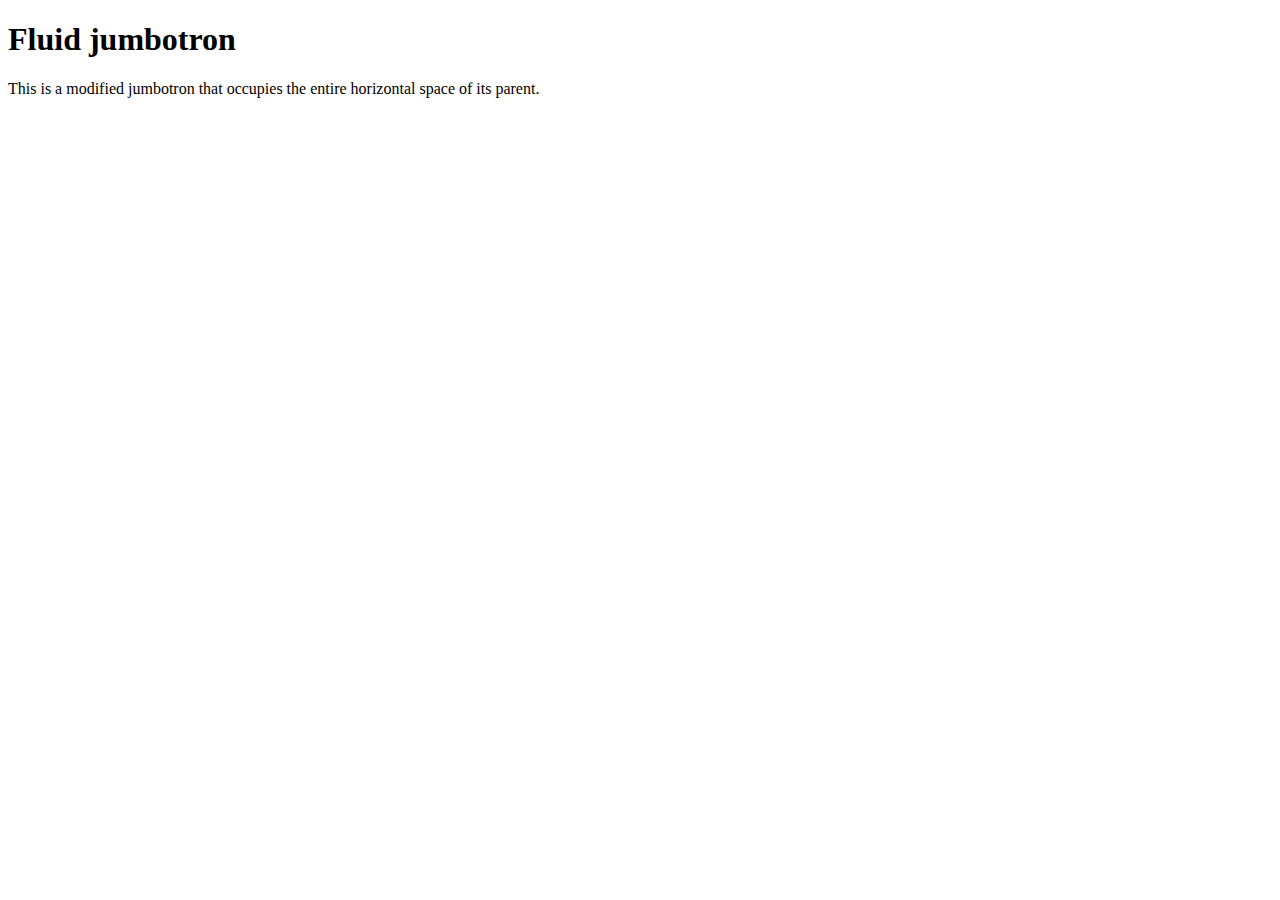
==== About.html @ 93a320b1 "finished home page" ====
<!DOCTYPE html>
<html lang="en">
  <head>
    <meta charset="utf-8">
    <title>My Profile</title>
    <meta name="viewport" content="width=device-width, initial-scale=1.0">
    <!-- BOOTSTRAP CSS -->
    <link rel="stylesheet" href="https://cdn.jsdelivr.net/npm/bootstrap@4.5.3/dist/css/bootstrap.min.css" integrity="sha384-TX8t27EcRE3e/ihU7zmQxVncDAy5uIKz4rEkgIXeMed4M0jlfIDPvg6uqKI2xXr2" crossorigin="anonymous">
    <!-- CUSTOM CSS -->
    <link rel="stylesheet" href="./styles/about.css">
  </head>
  <body>
    <div class="jumbotron jumbotron-fluid">
      <div class="container">
        <h1 class="display-4">Fluid jumbotron</h1>
        <p class="lead">This is a modified jumbotron that occupies the entire horizontal space of its parent.</p>
      </div>
    </div>

    <script src="https://code.jquery.com/jquery-3.5.1.slim.min.js" integrity="sha384-DfXdz2htPH0lsSSs5nCTpuj/zy4C+OGpamoFVy38MVBnE+IbbVYUew+OrCXaRkfj" crossorigin="anonymous"></script>
    <script src="https://cdn.jsdelivr.net/npm/popper.js@1.16.1/dist/umd/popper.min.js" integrity="sha384-9/reFTGAW83EW2RDu2S0VKaIzap3H66lZH81PoYlFhbGU+6BZp6G7niu735Sk7lN" crossorigin="anonymous"></script>
    <script src="https://cdn.jsdelivr.net/npm/bootstrap@4.5.3/dist/js/bootstrap.min.js" integrity="sha384-w1Q4orYjBQndcko6MimVbzY0tgp4pWB4lZ7lr30WKz0vr/aWKhXdBNmNb5D92v7s" crossorigin="anonymous"></script>
  </body>
</html>
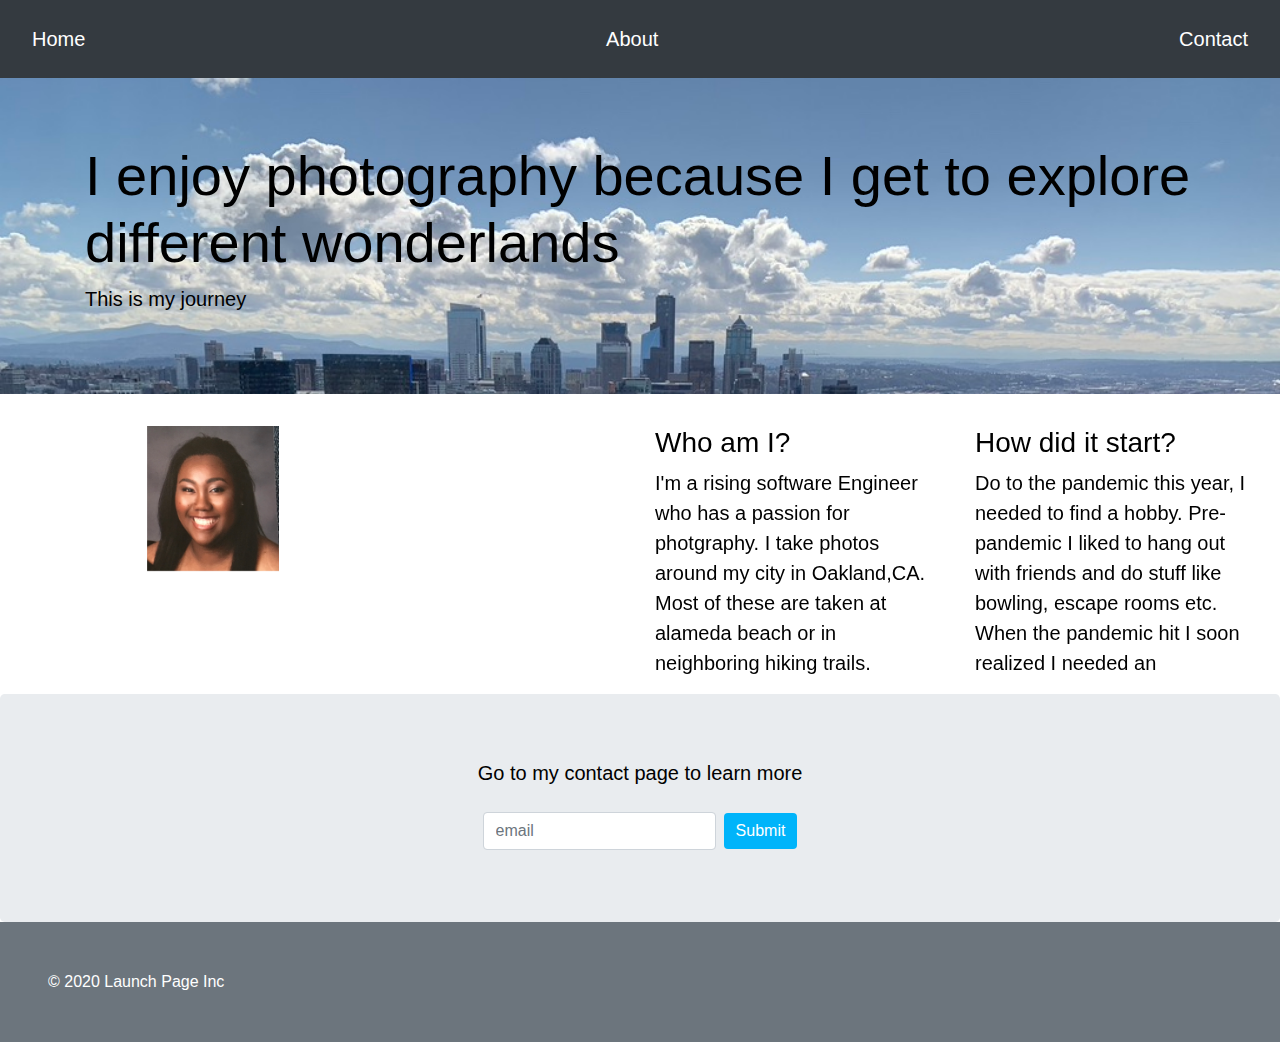
==== commit 441f1a87: "finished about page" ====
--- a/About.html
+++ b/About.html
@@ -1,24 +1,79 @@
 <!DOCTYPE html>
 <html lang="en">
-  <head>
-    <meta charset="utf-8">
-    <title>My Profile</title>
-    <meta name="viewport" content="width=device-width, initial-scale=1.0">
-    <!-- BOOTSTRAP CSS -->
-    <link rel="stylesheet" href="https://cdn.jsdelivr.net/npm/bootstrap@4.5.3/dist/css/bootstrap.min.css" integrity="sha384-TX8t27EcRE3e/ihU7zmQxVncDAy5uIKz4rEkgIXeMed4M0jlfIDPvg6uqKI2xXr2" crossorigin="anonymous">
-    <!-- CUSTOM CSS -->
-    <link rel="stylesheet" href="./styles/about.css">
-  </head>
-  <body>
-    <div class="jumbotron jumbotron-fluid">
-      <div class="container">
-        <h1 class="display-4">Fluid jumbotron</h1>
-        <p class="lead">This is a modified jumbotron that occupies the entire horizontal space of its parent.</p>
+<head>
+  <meta charset="UTF-8">
+  <meta name="viewport" content="width=device-width, initial-scale=1.0">
+  <meta http-equiv="X-UA-Compatible" content="ie=edge">
+  <title>About Page</title>
+  <!-- BOOTSTRAP -->
+  <link rel="stylesheet" href="https://stackpath.bootstrapcdn.com/bootstrap/4.3.1/css/bootstrap.min.css">
+  <!-- BOOTSTRAP THEME -->
+   <link rel="stylesheet" href="https://bootswatch.com/4/superhero/bootstrap.min.css">
+  <!--CUSTOM THEMES -->
+  <link rel="stylesheet" href="./styles/about.css">
+</head>
+<body>
+  <!-- NAVBAR -->
+  <nav class="navbar sticky-top navbar-dark bg-dark">
+    <a class="nav-link" href="Home.html">Home</a>
+    <a class="nav-link" href="#">About</a>
+    <a class="nav-link" href="Contact.html">Contact</a>
+  </nav>
+<!-- JUMBOTRON -->
+<div class="jumbotron jumbotron-fluid" id="background-jumbotron">
+  <div class="container">
+    <h1 class="display-4">I enjoy photography because I get to explore different wonderlands</h1>
+    <p class="lead">This is my journey</p>
+  </div>
+</div>
+  <!-- ABOUT -->
+
+  <!-- LEFT COLUMN -->
+  <div class="intro-left">
+    <div class="container-fluid full-height">
+        <div class="row text-center align-items-center full-height">
+          <div class="col">
+            <img src="./images/profile.jpeg" alt="user avatar" class="avatar">
+          </div>
+        </div>
+    </div>
+  </div>
+  <!-- RIGHT COLUMN-->
+  <div class="container-fluid">
+    <div class="row">
+        <div class="col-md-6"></div>
+          <div class="col-md-6">
+            <div class="row">
+            <div class="col-md-6">
+              <h3>Who am I?</h3>
+              <p class="lead">I'm a rising software Engineer who has a passion for photgraphy. I
+                              take photos around my city in Oakland,CA. Most of these are taken
+                              at alameda beach or in neighboring hiking trails.</p>
+            </div>
+          <div class="col-md-6">
+              <h3>How did it start?</h3>
+              <p class="lead">Do to the pandemic this year, I needed to find a hobby. Pre-pandemic I
+                              liked to hang out with friends and do stuff like bowling, escape rooms etc.
+                              When the pandemic hit I soon realized I needed an </p>
+          </div>
+          </div>
+          </div>
+        </div>
       </div>
+ </div>
+  <!-- CALL TO ACTION -->
+  <div class="jumbotron text-center mb-0">
+    <p class="lead mb-4">Go to my contact page to learn more</p>
+    <div class="d-flex justify-content-center">
+      <form class="form-inline" action="#">
+        <input type="text" class="form-control mb-2 mr-sm-2" placeholder="email">
+        <button type="submit" class="btn btn-primary mb-2">Submit</button>
+      </form>
     </div>
-
-    <script src="https://code.jquery.com/jquery-3.5.1.slim.min.js" integrity="sha384-DfXdz2htPH0lsSSs5nCTpuj/zy4C+OGpamoFVy38MVBnE+IbbVYUew+OrCXaRkfj" crossorigin="anonymous"></script>
-    <script src="https://cdn.jsdelivr.net/npm/popper.js@1.16.1/dist/umd/popper.min.js" integrity="sha384-9/reFTGAW83EW2RDu2S0VKaIzap3H66lZH81PoYlFhbGU+6BZp6G7niu735Sk7lN" crossorigin="anonymous"></script>
-    <script src="https://cdn.jsdelivr.net/npm/bootstrap@4.5.3/dist/js/bootstrap.min.js" integrity="sha384-w1Q4orYjBQndcko6MimVbzY0tgp4pWB4lZ7lr30WKz0vr/aWKhXdBNmNb5D92v7s" crossorigin="anonymous"></script>
-  </body>
+  </div>
+  <!-- FOOTER -->
+  <div class="bg-secondary p-5 text-white">
+    &copy; 2020 Launch Page Inc
+  </div>
+</body>
 </html>
--- a/styles/about.css
+++ b/styles/about.css
@@ -0,0 +1,48 @@
+body, html{
+  height 100%;
+}
+body{
+  margin: 0;
+  color: black;
+  text-align: left;
+  background-color: white;
+}
+.navbar{
+  padding: 1rem;
+  background-color: rgb(56,145,213);
+}
+.nav-link {
+  display: block;
+  padding: .5rem 1rem;
+  color: white;
+  font-size: 20px;
+  font-family: sans-serif;
+}
+.nav-link:hover{
+  color: rgba(0,180,250);
+}
+.btn{
+  background-color: rgba(0,180,250);
+  border: none;
+}
+.btn:hover{
+  background-color: rgba(0,160,255);
+}
+.intro-left{
+    position: fixed;
+    left: 0;
+    width: 33.3333%;
+    height: 100%;
+    color: white;
+}
+
+.col img{
+  position: relative;
+  width: 33.3333%;
+}
+#background-jumbotron{
+  background-image: url(../images/seattle.jpeg);
+  background-size: cover;
+  background-position-x: center;
+  background-repeat: no-repeat;
+}
